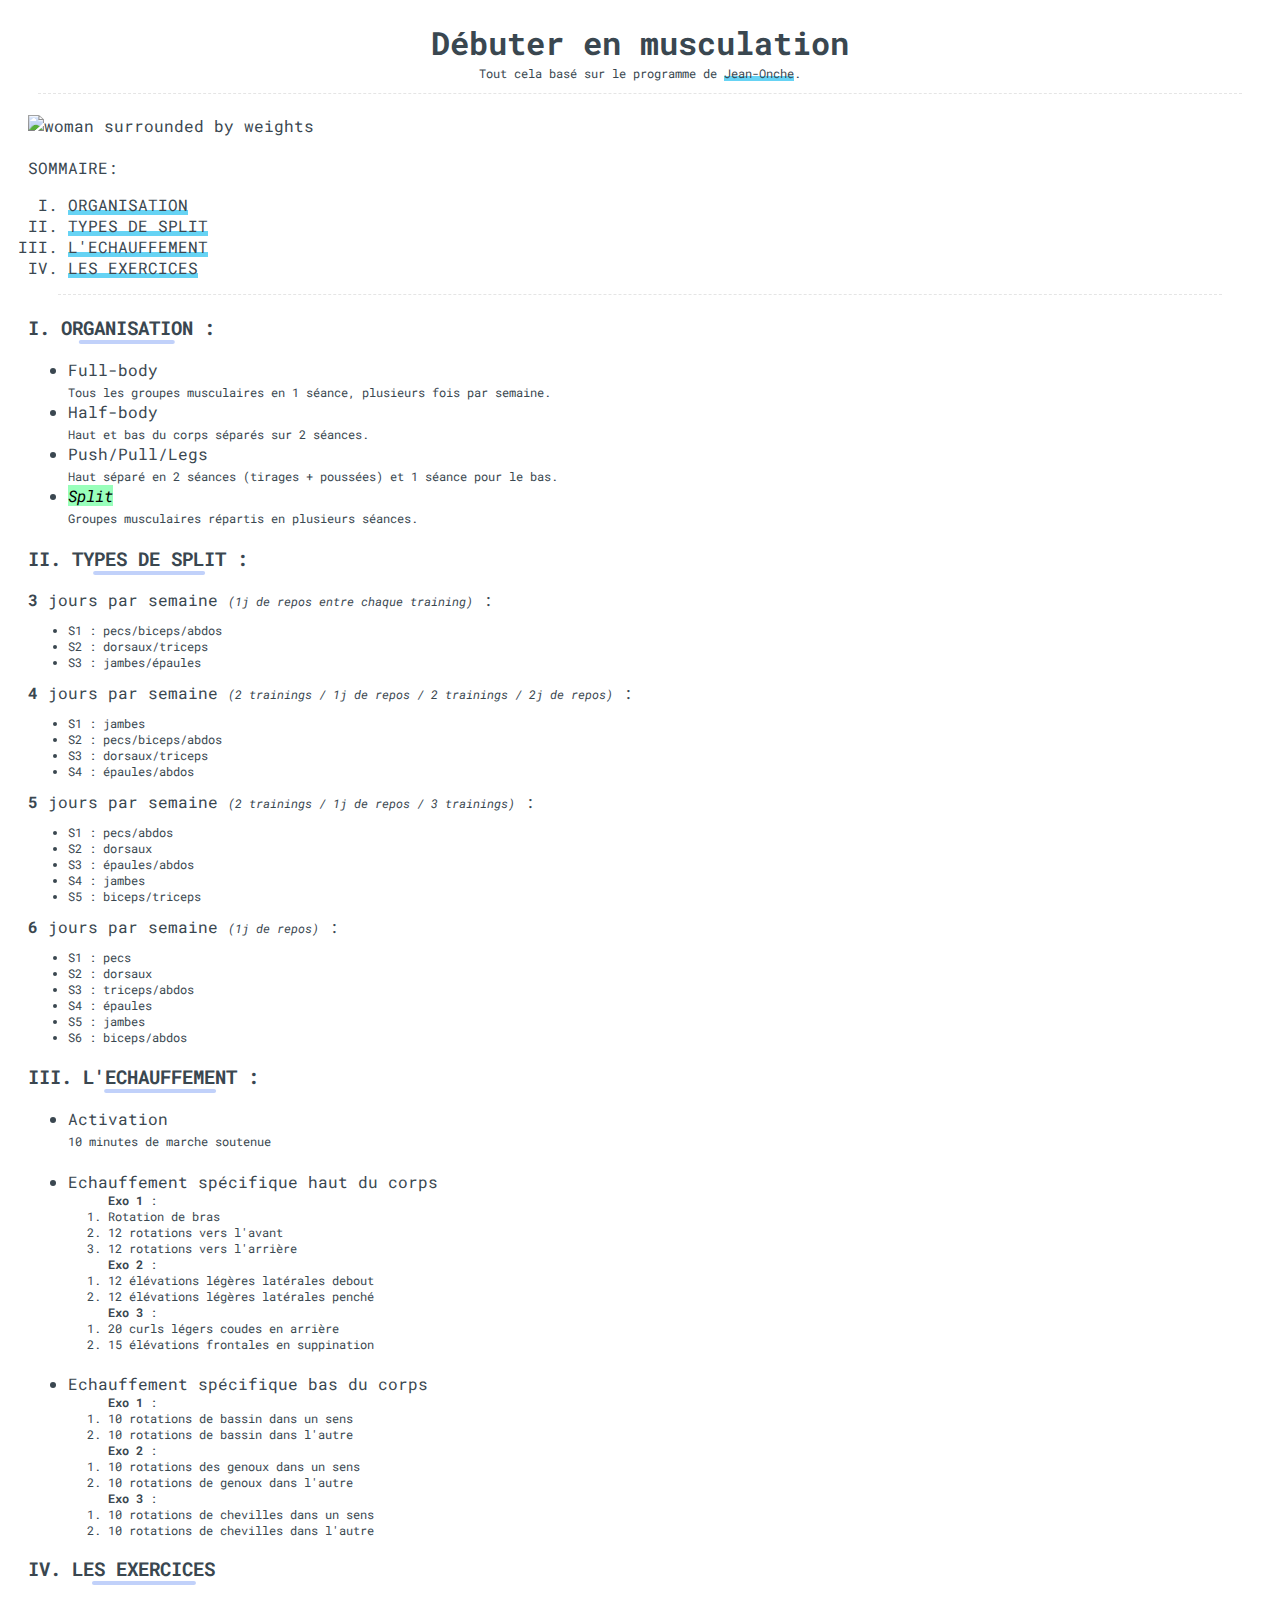
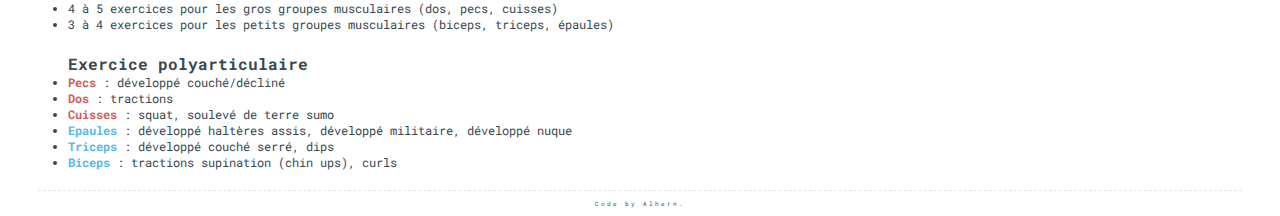
==== workout/index.html @ 464dd12b "minor changes in content" ====
<!DOCTYPE html>
<html>
<head>
	<meta charset="utf-8">
	<link href="https://fonts.googleapis.com/css?family=Roboto+Mono" rel="stylesheet">
	<link rel="stylesheet" href="style.css">
	<title>GO MUSCU !</title>
</head>
<body>
	<h1>Débuter en musculation</h1>
	<p>Tout cela basé sur le programme de <a href="https://youtu.be/lAny_NkjvA0">Jean-Onche</a>.</p>
	<hr>
	<div>
	<img src="http://res.cloudinary.com/takeout/image/upload/v1488474595/wweights_vxbodk.png" alt="woman surrounded by weights"></br>
		SOMMAIRE:
		<ol type="I">
			<li><a href="#org">ORGANISATION</a></li>
			<li><a href="#types">TYPES DE SPLIT</a></li>
			<li><a href="#ech">L'ECHAUFFEMENT</a></li>
			<li><a href="#exo">LES EXERCICES</a></li>
		</ol>
		<hr>
		<h3 id="org">I. <span class="underline">ORGANISATION</span> :</h3>
		<ul>
			<li>Full-body</li>
			<span>Tous les groupes musculaires en 1 séance, plusieurs fois par semaine.</span>
			<li>Half-body</li>
			<span>Haut et bas du corps séparés sur 2 séances.</span>
			<li>Push/Pull/Legs</li>
			<span>Haut séparé en 2 séances (tirages + poussées) et 1 séance pour le bas.</span>
			<li><em>Split</em></li>
			<span>Groupes musculaires répartis en plusieurs séances.</span>
		</ul>
		<h3 id="types">II. <span class="underline">TYPES DE SPLIT</span> :</h3>
		<b>3</b> jours par semaine <i>(1j de repos entre chaque training)</i> :
		<span>
			<ul>
				<li>S1 : pecs/biceps/abdos</li>
				<li>S2 : dorsaux/triceps</li>
				<li>S3 : jambes/épaules</li>
			</ul>
		</span>
		<b>4</b> jours par semaine <i>(2 trainings / 1j de repos / 2 trainings / 2j de repos)</i> :
		<span>
			<ul>
				<li>S1 : jambes</li>
				<li>S2 : pecs/biceps/abdos</li>
				<li>S3 : dorsaux/triceps</li>
				<li>S4 : épaules/abdos</li>
			</ul>
		</span>
		<b>5</b> jours par semaine <i>(2 trainings / 1j de repos / 3 trainings)</i> :
		<span>
			<ul>
				<li>S1 : pecs/abdos</li>
				<li>S2 : dorsaux</li>
				<li>S3 : épaules/abdos</li>
				<li>S4 : jambes</li>
				<li>S5 : biceps/triceps</li>
			</ul>
		</span>
		<b>6</b> jours par semaine <i>(1j de repos)</i> :
		<span>
			<ul>
				<li>S1 : pecs</li>
				<li>S2 : dorsaux</li>
				<li>S3 : triceps/abdos</li>
				<li>S4 : épaules</li>
				<li>S5 : jambes</li>
				<li>S6 : biceps/abdos</li>
			</ul>
		</span>
		<h3 id="ech">III. <span class="underline">L'ECHAUFFEMENT</span> :</h3>
		<ul>
			<li>Activation</li>
			<span>10 minutes de marche soutenue</span>
		</br></br>
		<li>Echauffement spécifique haut du corps</li>
		<span>
			<ol type="1"><b>Exo 1</b> :
				<li>Rotation de bras</li>
				<li>12 rotations vers l'avant</li>
				<li>12 rotations vers l'arrière</li></ol>
				<ol type="1"><b>Exo 2 </b>: 
					<li>12 élévations légères latérales debout</li>
					<li>12 élévations légères latérales penché</li>
				</ol>
				<ol type="1"><b>Exo 3 </b>:
					<li>20 curls légers coudes en arrière</li>
					<li>15 élévations frontales en suppination</li>
				</ol>
			</span>
		</br>
		<li>Echauffement spécifique bas du corps</li>
		<span><ol type="1"><b>Exo 1</b> :
			<li>10 rotations de bassin dans un sens</li>
			<li>10 rotations de bassin dans l'autre</li>
		</ol>
		<span><ol type="1"><b>Exo 2</b> :
			<li>10 rotations des genoux dans un sens</li>
			<li>10 rotations de genoux dans l'autre</li>
		</ol>
		<span><ol type="1"><b>Exo 3</b> :
			<li>10 rotations de chevilles dans un sens</li>
			<li>10 rotations de chevilles dans l'autre</li>
		</ol>
	</span>
</ul>
<h3 id="exo">IV. <span class="underline">LES EXERCICES</span></h3>
<ul>
	<span><li>4 à 5 exercices pour les gros groupes musculaires (dos, pecs, cuisses)</li>
		<li>3 à 4 exercices pour les petits groupes musculaires (biceps, triceps, épaules)</li></span>
	</br><b>Exercice polyarticulaire</b>
	<span><li><b><font color="#d35b5b">Pecs</font></b> : développé couché/décliné</li>
		<li><b><font color="#d35b5b">Dos</font></b> : tractions</li>
		<li><b><font color="#d35b5b">Cuisses</font></b> : squat, soulevé de terre sumo</li>
		<li><b><font color="#58b8e8">Epaules</font></b> : développé haltères assis, développé militaire, développé nuque</li>
		<li><b><font color="#58b8e8">Triceps</font></b> : développé couché serré, dips</li>
		<li><b><font color="#58b8e8">Biceps</font></b> : tractions supination (chin ups), curls</li>
	</span>
</ul>
</div>
</body><hr>
<footer>Code by Alhern.</footer>
</html>
---- workout/style.css ----
body {
	font-family: 'Roboto Mono', monospace;
	color: #3A4750;
}

img {
	display: block;
margin-left: auto;
margin-right: auto;
}

h1 {
	text-align: center;
	margin-bottom: 1px;
}

.underline {
	position: relative;
	font-size: 19px;
}

.underline:after {
	content:' ';
	position: absolute;
	top:100%;
	left:50%;
	width: 70%;
	border:2px solid #C1D1FA;
	border-radius:8px;
	box-shadow:inset 0 1px 1px rgba(0, 0, 0, .05);
	transform:translateX(-50%);
}

p {
	text-align: center;
	margin-top: 1px; 
	font-size: 12px;
}

a {
	text-decoration: none;
	box-shadow: inset 0 -5px 0 #66d3f4;
	color: inherit;	
}

a:hover {
	background: #66d3f4;
	color: white;
}

hr {
	margin-left: 30px;
	margin-right: 30px;
	border: 0;
	height: 0;
	border-top: 1px dashed rgba(0, 0, 0, 0.1);
	border-bottom: 1px dashed rgba(255, 255, 255, 0.3);
}

em {
	background: #99ffbb;
	color: black;
}

span {
	font-size: 12px;
}

i {
	font-size: 12px;
}

div {
	margin: 20px;
}

footer {
	text-align: center;
	font-size: 6px;
	letter-spacing: 2px;
}
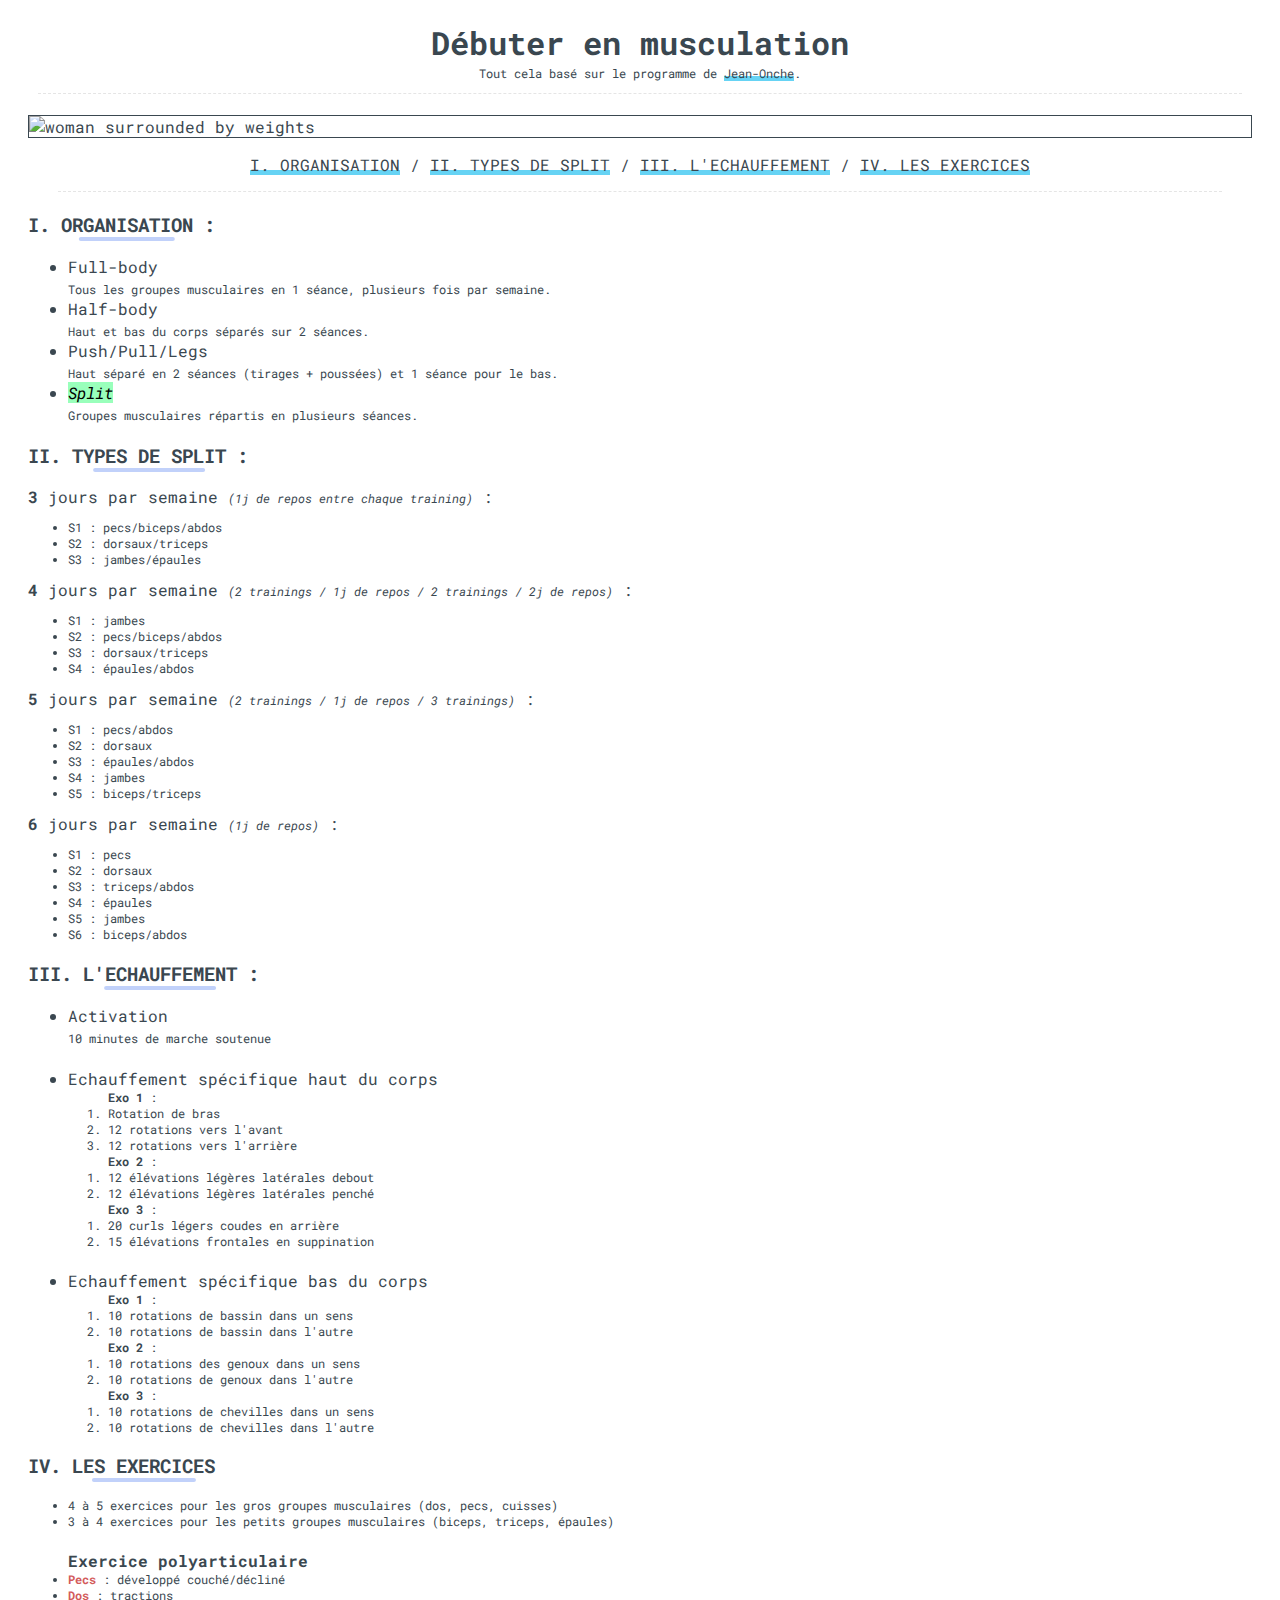
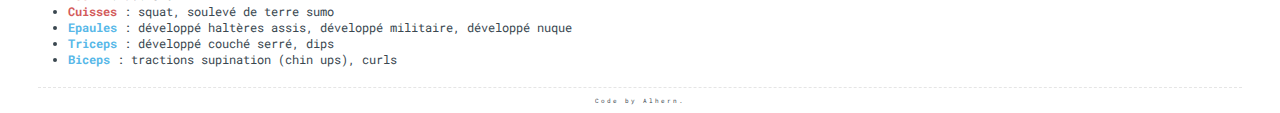
==== commit 699d3df4: "minor style changes" ====
--- a/workout/index.html
+++ b/workout/index.html
@@ -8,17 +8,18 @@
 </head>
 <body>
 	<h1>Débuter en musculation</h1>
-	<p>Tout cela basé sur le programme de <a href="https://youtu.be/lAny_NkjvA0">Jean-Onche</a>.</p>
+	<p class="subheader">Tout cela basé sur le programme de <a href="https://youtu.be/lAny_NkjvA0">Jean-Onche</a>.</p>
 	<hr>
 	<div>
-	<img src="http://res.cloudinary.com/takeout/image/upload/v1488474595/wweights_vxbodk.png" alt="woman surrounded by weights"></br>
-		SOMMAIRE:
-		<ol type="I">
-			<li><a href="#org">ORGANISATION</a></li>
-			<li><a href="#types">TYPES DE SPLIT</a></li>
-			<li><a href="#ech">L'ECHAUFFEMENT</a></li>
-			<li><a href="#exo">LES EXERCICES</a></li>
-		</ol>
+	<img src="http://res.cloudinary.com/takeout/image/upload/v1488474595/wweights_vxbodk.png" alt="woman surrounded by weights">
+		<p class="summary">
+		<!-- <ol type="I">
+			<li> --><a href="#org">I. ORGANISATION</a> /<!-- </li> -->
+			<!-- <li> --><a href="#types">II. TYPES DE SPLIT</a> /<!-- </li> -->
+			<!-- <li> --><a href="#ech">III. L'ECHAUFFEMENT</a> /<!-- </li> -->
+			<!-- <li> --><a href="#exo">IV. LES EXERCICES</a><!-- </li>
+		</ol> -->
+		</p>
 		<hr>
 		<h3 id="org">I. <span class="underline">ORGANISATION</span> :</h3>
 		<ul>
--- a/workout/style.css
+++ b/workout/style.css
@@ -4,9 +4,16 @@
 }
 
 img {
+	border: solid #3A4750 1px;
 	display: block;
 margin-left: auto;
 margin-right: auto;
+transition: opacity 1s ease-in-out;
+}
+
+img:hover {
+	opacity: 0.7;
+	transition: opacity .60s ease-in-out;
 }
 
 h1 {
@@ -31,10 +38,15 @@
 	transform:translateX(-50%);
 }
 
-p {
+.subheader {
 	text-align: center;
 	margin-top: 1px; 
 	font-size: 12px;
+}
+
+.summary{
+	text-align: center;
+	margin-top: 1em;
 }
 
 a {
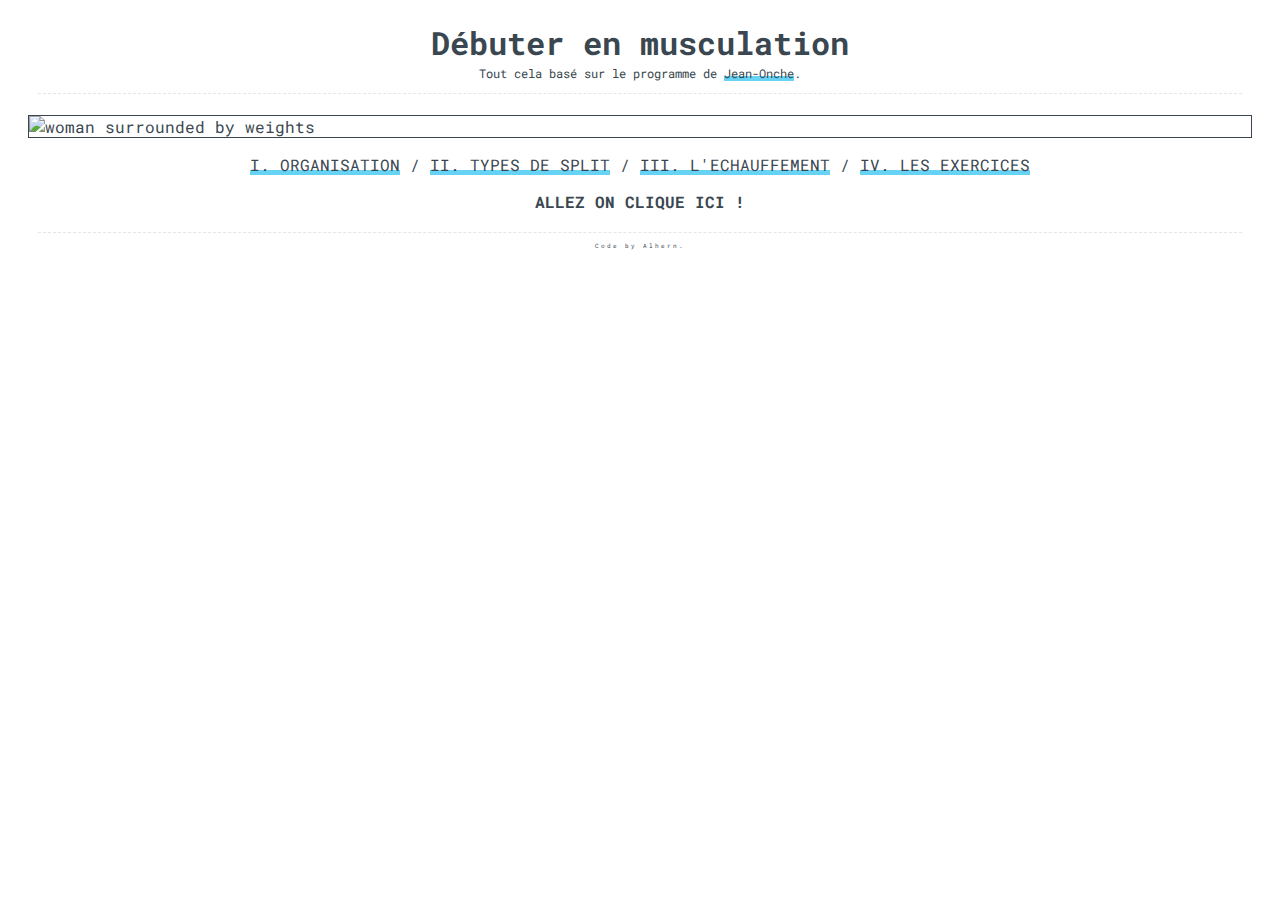
==== commit 6c92849f: "can now toggle the content" ====
--- a/workout/index.html
+++ b/workout/index.html
@@ -3,6 +3,9 @@
 <head>
 	<meta charset="utf-8">
 	<link href="https://fonts.googleapis.com/css?family=Roboto+Mono" rel="stylesheet">
+	<script
+  src="https://code.jquery.com/jquery-3.1.1.min.js"></script>
+  <script src="script.js"></script>
 	<link rel="stylesheet" href="style.css">
 	<title>GO MUSCU !</title>
 </head>
@@ -10,18 +13,21 @@
 	<h1>Débuter en musculation</h1>
 	<p class="subheader">Tout cela basé sur le programme de <a href="https://youtu.be/lAny_NkjvA0">Jean-Onche</a>.</p>
 	<hr>
-	<div>
+	<div id="head">
 	<img src="http://res.cloudinary.com/takeout/image/upload/v1488474595/wweights_vxbodk.png" alt="woman surrounded by weights">
 		<p class="summary">
 		<!-- <ol type="I">
-			<li> --><a href="#org">I. ORGANISATION</a> /<!-- </li> -->
-			<!-- <li> --><a href="#types">II. TYPES DE SPLIT</a> /<!-- </li> -->
-			<!-- <li> --><a href="#ech">III. L'ECHAUFFEMENT</a> /<!-- </li> -->
-			<!-- <li> --><a href="#exo">IV. LES EXERCICES</a><!-- </li>
+			<li> --><a href="#org" id="org">I. ORGANISATION</a> /<!-- </li> -->
+			<!-- <li> --><a href="#types" id="split">II. TYPES DE SPLIT</a> /<!-- </li> -->
+			<!-- <li> --><a href="#ech" id="echauff">III. L'ECHAUFFEMENT</a> /<!-- </li> -->
+			<!-- <li> --><a href="#exo" id="exercices">IV. LES EXERCICES</a><!-- </li>
 		</ol> -->
 		</p>
-		<hr>
-		<h3 id="org">I. <span class="underline">ORGANISATION</span> :</h3>
+		<div id="click">ALLEZ ON CLIQUE ICI !</div>
+		</div><hr>
+		<div id="content">
+		<div id="organisation">
+		<h3 id="org-title">I. <span class="underline">ORGANISATION</span> :</h3>
 		<ul>
 			<li>Full-body</li>
 			<span>Tous les groupes musculaires en 1 séance, plusieurs fois par semaine.</span>
@@ -31,7 +37,8 @@
 			<span>Haut séparé en 2 séances (tirages + poussées) et 1 séance pour le bas.</span>
 			<li><em>Split</em></li>
 			<span>Groupes musculaires répartis en plusieurs séances.</span>
-		</ul>
+		</ul></div>
+		<div id="split">
 		<h3 id="types">II. <span class="underline">TYPES DE SPLIT</span> :</h3>
 		<b>3</b> jours par semaine <i>(1j de repos entre chaque training)</i> :
 		<span>
@@ -70,7 +77,8 @@
 				<li>S5 : jambes</li>
 				<li>S6 : biceps/abdos</li>
 			</ul>
-		</span>
+		</span></div>
+		<div id="echauff">
 		<h3 id="ech">III. <span class="underline">L'ECHAUFFEMENT</span> :</h3>
 		<ul>
 			<li>Activation</li>
@@ -106,7 +114,8 @@
 			<li>10 rotations de chevilles dans l'autre</li>
 		</ol>
 	</span>
-</ul>
+</ul></div>
+<div id="exercices">
 <h3 id="exo">IV. <span class="underline">LES EXERCICES</span></h3>
 <ul>
 	<span><li>4 à 5 exercices pour les gros groupes musculaires (dos, pecs, cuisses)</li>
@@ -121,6 +130,7 @@
 	</span>
 </ul>
 </div>
-</body><hr>
+<hr></div>
+</body>
 <footer>Code by Alhern.</footer>
 </html>--- a/workout/style.css
+++ b/workout/style.css
@@ -4,11 +4,13 @@
 }
 
 img {
+	max-width: 100%;
+	height: auto;
 	border: solid #3A4750 1px;
 	display: block;
-margin-left: auto;
-margin-right: auto;
-transition: opacity 1s ease-in-out;
+	margin-left: auto;
+	margin-right: auto;
+	transition: opacity 1s ease-in-out;
 }
 
 img:hover {
@@ -19,6 +21,15 @@
 h1 {
 	text-align: center;
 	margin-bottom: 1px;
+}
+
+#click {
+	text-align: center;
+	font-weight: bold;
+}
+
+#click:hover {
+color: #c93850;
 }
 
 .underline {
@@ -82,8 +93,12 @@
 	font-size: 12px;
 }
 
-div {
+#head, #content {
 	margin: 20px;
+}
+
+#content {
+	display: none;
 }
 
 footer {
